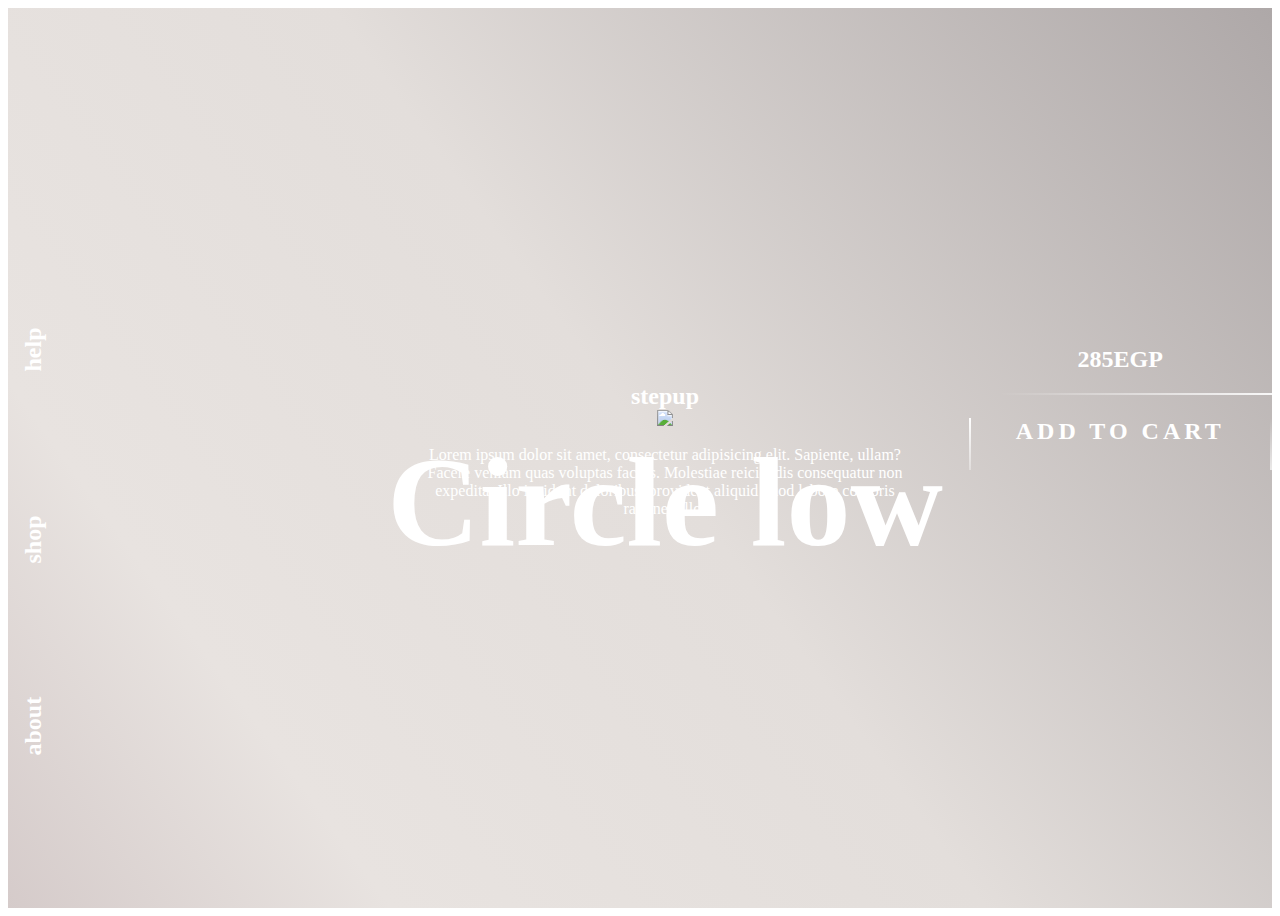
==== index.html @ 62ae047d "Add responsive to the layout" ====
<!DOCTYPE html>
<!--Start html -->
<html>
<!--Start head -->

<head lang="en">
    <meta charset="utf-8">
    <meta name="viewport" content="width=device-width, initial-scale=1.0">
    <link rel="stylesheet" href="css/all.min.css">
    <link rel="stylesheet" href="css/bootstrap.min.css">
    <link rel="stylesheet" href="css/style.css">
    <script src="https://kit.fontawesome.com/1fc274692e.js" crossorigin="anonymous"></script>
</head>
<!--End head -->

<!--Start body -->

<body>


    <section class="ctn">
        <nav>
            <ul>
                <li class="nav_icon"><a href="#"><i class="fas fa-search"></i></a></li>
                <li><a href="#">help</a></li>

                <li><a href="#">shop</a></li>

                <li><a href="#">about</a></li>

            </ul>
        </nav>
        <main>
            <h2>stepup</h2>




            <div class="product_wraper">
                <div class="imges">

                    <img class="shoes" src="./img/unnamed (2).png">
                    <h1 class="product_name">Circle low</h1>

                </div>

                <div class="text_wraper">
                    <h2 class="selling_price">285EGP</h2>
                    <div class="btn">
                        <a class='add_to_cart' href="#">
                            <span></span>
                            <span></span>
                            <span></span>
                            <span></span>
                            <span></span>
                            Add To Cart
                        </a>
                    </div>
                </div>


            </div>

            <div class="description_text_wraper">
                <p class="product_description">Lorem ipsum dolor sit amet, consectetur adipisicing elit. Sapiente,
                    ullam?
                    Facere
                    veniam quas voluptas
                    facilis. Molestiae reiciendis consequatur non expedita. Illo incidunt doloribus, provident
                    aliquid
                    quod
                    labore corporis ratione? Illo!

                </p>
            </div>



        </main>
    </section>






    <script src="js/all.min.js"></script>
    <script src="js/jquery-3.3.1.min.js"></script>
    <script src="js/popper.min.js"></script>
    <script src="js/bootstrap.min.js"></script>
    <script src="js/main.js"></script>
</body>
<!--End body -->

</html>
<!--Start html -->
---- css/style.css ----
*{
  
    box-sizing: border-box;
}


section.ctn{
    background: rgb(213,203,202);
    background: linear-gradient(54deg, rgba(213,203,202,1) 0%, rgba(232,227,224,1) 20%, rgba(227,222,219,1) 51%, rgba(174,168,168,1) 100%);
    text-align: center;
    color: white;
    display: flex;
 
   

}


section h1{
    font-size: 10rem;
}

section h2{
    font-weight: 600;  
    margin: 0;
   
}


main{

      width: calc(100% - 50px);
    
   display: flex;
   flex-direction: column;
   justify-content: center;

  
    
}
section nav{
 
    height: 100vh;
    width: 50px;


    

}
section nav ul {

list-style: none;
display: flex;
justify-content: space-evenly;
flex-direction: column;
width: 100%;
height: 100%;
margin: 0;
padding: 0;



}
li{
  
    transform: rotate(-90deg);
   
   

}
li.nav_icon{

    transform: rotate(0);

}


section nav ul li a {

    text-decoration: none;
    color: white;
    font-size: 1.5rem;
    font-weight: 900;


}



.selling_price{
 
    font-weight: 900;
   
  
}



/*start button */

.add_to_cart{
    
    position: relative;
    bottom: 0;
    left: 0;
    display: inline-block;
    padding: 25px 30px;
    font-weight: 900;
    margin: 20px 0;
    width: 100%;
    color: white;
    font-size: 24px;
    text-decoration: none;
    text-transform: uppercase;
    transition:  all 0.5s;
    letter-spacing: 4px;
    overflow: hidden
}
.btn{
    width: 100%;
}
.add_to_cart:hover{
    text-decoration: none;
    background-color: silver;
    color: white;
    box-shadow: 0 0 5px white,
                0 0 25px white,
                0 0 50px white,
                0 0 200px white;
}
.add_to_cart span{
    position: absolute;
    display: block;
}
.add_to_cart span:nth-child(1){
top:0;
left: -1000;
width: 100%;
height: 2px;
;
background:linear-gradient(90deg,transparent ,white);
animation: animate1 1s linear infinite;
}
@keyframes animate1{
    0%{
        left:-100%;

    }
    50%,100%{
        left:100%;
        
    }
    
}

.add_to_cart span:nth-child(2){
    top:-100;
    right:  0;
    width: 2px;
    height: 100%;
    ;
    background:linear-gradient(180deg,transparent ,white);
    animation: animate2 1s linear infinite;
    animation-delay: 0.25s;
    }
    @keyframes animate2{
        0%{
            top:-100%;
    
        }
        50%,100%{
            top:100%;
            
        }
        
    }

    .add_to_cart span:nth-child(3){
        bottom:0;
        right:  -100%;
        width: 100%;
        height: 2px;
        ;
        background:linear-gradient(270deg,transparent ,white);
        animation: animate3 1s linear infinite;
        animation-delay: 0.5s;
        }
        @keyframes animate3{
            0%{
                right:-100%;
        
            }
            50%,100%{
                right:100%;
                
            }
            
        }

        .add_to_cart span:nth-child(4){
            bottom:-100;
            left:  0;
            width: 2px;
            height: 100%;
            ;
            background:linear-gradient(360deg,transparent ,white);
            animation: animate4 1s linear infinite;
            animation-delay: 0.75s;
            }
            @keyframes animate4{
                0%{
                    bottom:-100%;
            
                }
                50%,100%{
                    bottom:100%;
                    
                }
                
            }


            /*end button */
/*

    // background: linear-gradient(54deg, rgba(170,166,165,1) 0%, rgba(210,202,200,1) 99%);
*/

.product_wraper{
    position: relative;
    top: 0;
    left: 0;
  
    display: flex;
    flex-direction: row;
    
    
    justify-content: center;
    align-items: center;    
  
}
.imges{
   
    height: 100%;

    
    
}

.imges img{
 position: relative;
 top: 0;
 left: 0;
 z-index: 500;
}



.text_wraper{
    position: absolute;
    top: 0;
    right:  0;
    display: flex;
    flex-direction: column;
    justify-content: center;
    align-items: center;  
    width: 20%;
    height: 100%;   
}

.product_name{
    position: absolute;
    top: 35%;
    left: 50%;
    transform: translate(-50%,-50%);
 
  
}

.product_description{
    max-width: 500px;
  
}


.description_text_wraper{
    width: 100%;
    padding: 0 10px;
    display: flex;
    justify-content: center;
}


@media (min-width: 1200px) and (max-width: 1500px) { 
    section h1{
        font-size: 8rem !important;
  
    }
    
.text_wraper {

    width: 25% ;
    height: 100%;   
}

 }

 @media (min-width: 999px) and (max-width: 1199px) { 
     img{
        width: 70%;
    }
    section h1{
        font-size: 5rem !important;
     
    }
    .text_wraper {
   
           width: 30% ;
           height: 100%;   
       }

 }

 @media (min-width: 577px) and (max-width: 998px) { 
    img{
        width: 100%;
    }
    section h1{
        font-size: 7rem !important;
 
    }

    
    .text_wraper {
        position: static;
   
        width: 70% ;
        height: 100%; 
        top: 0;
        right:  7%;  
}

.product_wraper{
    position: relative;
    top: 0;
    left: 0;

    display: flex;
    flex-direction: column;
    
    justify-content: center;
    align-items: center;    
  
}
.product_name{
    
    width: 100%;
    top: 25%;
  
}
}

 @media (max-width: 576px) { 
   
    section h1{
        font-size: 3em !important;
 
    }
    .text_wraper {
      position: static;
       width: 70%;
        height: 100%; 
      
}

.product_name{
    
    width: 100%;
    top: 18%;
  
}
.product_wraper{
    position: relative;
    top: 0;
    left: 0;
 
    display: flex;
    flex-direction: column;
    
    justify-content: center;
    align-items: center;    
  
}
img{
width: 50%;
}
.add_to_cart {

    font-size: 1rem;
    display: inline-block;
    padding: 10px 5px;
    font-weight: 900;
    margin: 10px 0;
    width: 100%;
    color: white;
  

    letter-spacing: 1px;

 


 }
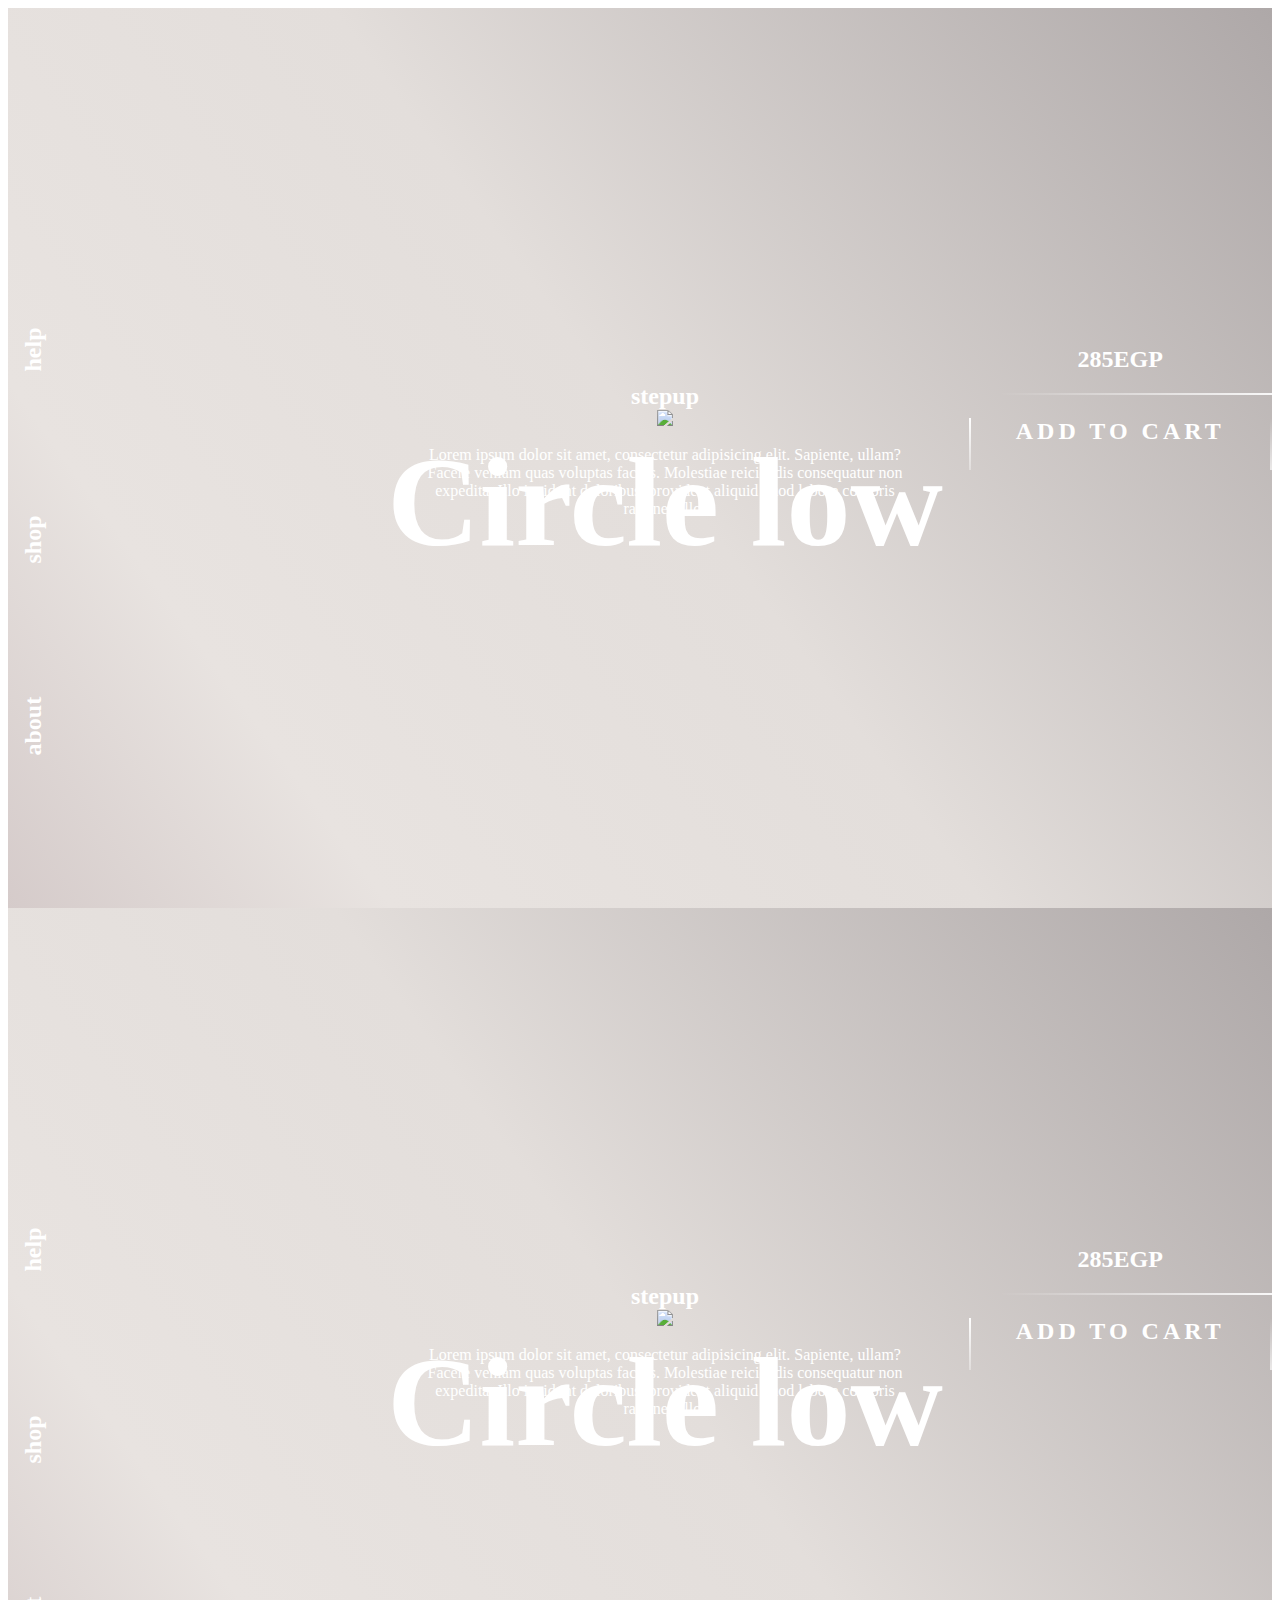
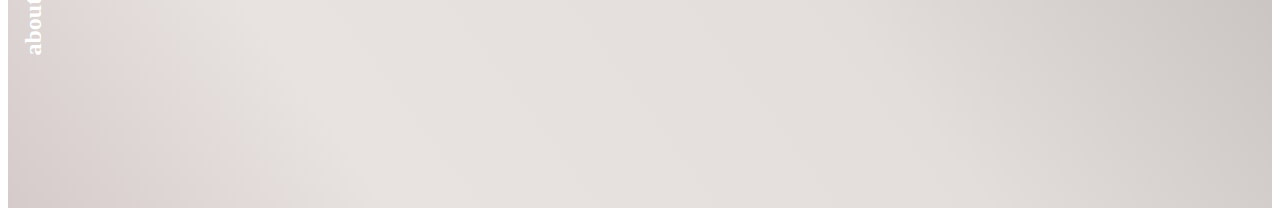
==== commit 16509b57: "online E-Commerce store v2 ( fullpage lib -fixing responsive bug)" ====
--- a/index.html
+++ b/index.html
@@ -8,6 +8,8 @@
     <meta name="viewport" content="width=device-width, initial-scale=1.0">
     <link rel="stylesheet" href="css/all.min.css">
     <link rel="stylesheet" href="css/bootstrap.min.css">
+    <link rel="stylesheet" href="https://cdnjs.cloudflare.com/ajax/libs/fullPage.js/3.0.8/fullpage.min.js">
+
     <link rel="stylesheet" href="css/style.css">
     <script src="https://kit.fontawesome.com/1fc274692e.js" crossorigin="anonymous"></script>
 </head>
@@ -17,67 +19,135 @@
 
 <body>
 
+    <div id="fullpage">
+        <section class="section">
+            <section class="ctn">
+                <nav>
+                    <ul>
+                        <li class="nav_icon"><a href="#"><i class="fas fa-search"></i></a></li>
+                        <li><a href="#">help</a></li>
 
-    <section class="ctn">
-        <nav>
-            <ul>
-                <li class="nav_icon"><a href="#"><i class="fas fa-search"></i></a></li>
-                <li><a href="#">help</a></li>
+                        <li><a href="#">shop</a></li>
 
-                <li><a href="#">shop</a></li>
+                        <li><a href="#">about</a></li>
 
-                <li><a href="#">about</a></li>
-
-            </ul>
-        </nav>
-        <main>
-            <h2>stepup</h2>
+                    </ul>
+                </nav>
+                <main>
+                    <h2>stepup</h2>
 
 
 
 
-            <div class="product_wraper">
-                <div class="imges">
+                    <div class="product_wraper">
+                        <div class="imges">
 
-                    <img class="shoes" src="./img/unnamed (2).png">
-                    <h1 class="product_name">Circle low</h1>
+                            <img class="shoes" src="./img/unnamed (2).png">
+                            <h1 class="product_name">Circle low</h1>
 
-                </div>
+                        </div>
 
-                <div class="text_wraper">
-                    <h2 class="selling_price">285EGP</h2>
-                    <div class="btn">
-                        <a class='add_to_cart' href="#">
-                            <span></span>
-                            <span></span>
-                            <span></span>
-                            <span></span>
-                            <span></span>
-                            Add To Cart
-                        </a>
-                    </div>
-                </div>
+                        <div class="text_wraper">
+                            <h2 class="selling_price">285EGP</h2>
+                            <div class="btn">
+                                <a class='add_to_cart' href="#">
+                                    <span></span>
+                                    <span></span>
+                                    <span></span>
+                                    <span></span>
+                                    <span></span>
+                                    Add To Cart
+                                </a>
+                            </div>
+                        </div>
 
 
-            </div>
+                    </div>
 
-            <div class="description_text_wraper">
-                <p class="product_description">Lorem ipsum dolor sit amet, consectetur adipisicing elit. Sapiente,
-                    ullam?
-                    Facere
-                    veniam quas voluptas
-                    facilis. Molestiae reiciendis consequatur non expedita. Illo incidunt doloribus, provident
-                    aliquid
-                    quod
-                    labore corporis ratione? Illo!
+                    <div class="description_text_wraper">
+                        <p class="product_description">Lorem ipsum dolor sit amet, consectetur adipisicing elit.
+                            Sapiente,
+                            ullam?
+                            Facere
+                            veniam quas voluptas
+                            facilis. Molestiae reiciendis consequatur non expedita. Illo incidunt doloribus, provident
+                            aliquid
+                            quod
+                            labore corporis ratione? Illo!
 
-                </p>
-            </div>
+                        </p>
+                    </div>
 
 
 
-        </main>
-    </section>
+                </main>
+            </section>
+        </section>
+        <section class="section">
+            <section class="ctn">
+                <nav>
+                    <ul>
+                        <li class="nav_icon"><a href="#"><i class="fas fa-search"></i></a></li>
+                        <li><a href="#">help</a></li>
+
+                        <li><a href="#">shop</a></li>
+
+                        <li><a href="#">about</a></li>
+
+                    </ul>
+                </nav>
+                <main>
+                    <h2>stepup</h2>
+
+
+
+
+                    <div class="product_wraper">
+                        <div class="imges">
+
+                            <img class="shoes" src="./img/unnamed (2).png">
+                            <h1 class="product_name">Circle low</h1>
+
+                        </div>
+
+                        <div class="text_wraper">
+                            <h2 class="selling_price">285EGP</h2>
+                            <div class="btn">
+                                <a class='add_to_cart' href="#">
+                                    <span></span>
+                                    <span></span>
+                                    <span></span>
+                                    <span></span>
+                                    <span></span>
+                                    Add To Cart
+                                </a>
+                            </div>
+                        </div>
+
+
+                    </div>
+
+                    <div class="description_text_wraper">
+                        <p class="product_description">Lorem ipsum dolor sit amet, consectetur adipisicing elit.
+                            Sapiente,
+                            ullam?
+                            Facere
+                            veniam quas voluptas
+                            facilis. Molestiae reiciendis consequatur non expedita. Illo incidunt doloribus, provident
+                            aliquid
+                            quod
+                            labore corporis ratione? Illo!
+
+                        </p>
+                    </div>
+
+
+
+                </main>
+            </section>
+        </section>
+
+    </div>
 
 
 
@@ -88,6 +158,7 @@
     <script src="js/jquery-3.3.1.min.js"></script>
     <script src="js/popper.min.js"></script>
     <script src="js/bootstrap.min.js"></script>
+    <script src="https://cdnjs.cloudflare.com/ajax/libs/fullPage.js/3.0.8/fullpage.min.js   "></script>
     <script src="js/main.js"></script>
 </body>
 <!--End body -->
--- a/css/style.css
+++ b/css/style.css
@@ -3,16 +3,20 @@
 
 *{
   
-    box-sizing: border-box;
-}
-
+    box-sizing: border-box;;
+  
+}
+body{
+ 
+}
 
 section.ctn{
     background: rgb(213,203,202);
     background: linear-gradient(54deg, rgba(213,203,202,1) 0%, rgba(232,227,224,1) 20%, rgba(227,222,219,1) 51%, rgba(174,168,168,1) 100%);
     text-align: center;
-    color: white;
-    display: flex;
+    color: rgb(68, 59, 59);
+    display: flex;
+    color: white;
  
    
 
@@ -312,6 +316,8 @@
      img{
         width: 70%;
     }
+
+   
     section h1{
         font-size: 5rem !important;
      
@@ -325,11 +331,35 @@
  }
 
  @media (min-width: 577px) and (max-width: 998px) { 
+
+    .add_to_cart {
+
+        font-size: 1.5rem;
+        display: inline-block;
+        padding: 20px 5px;
+        font-weight: 900;
+        margin: 10px 0;
+        width: 70%;
+        color: white;
+      
+    
+        letter-spacing: 3px;
+    
+     
+    
+    
+     }
+
+    .product_description{
+        max-width: 500px;
+        margin: 0;
+      
+    }
     img{
-        width: 100%;
+        width: 60%;
     }
     section h1{
-        font-size: 7rem !important;
+        font-size: 6.5rem !important;
  
     }
 
@@ -361,12 +391,15 @@
     top: 25%;
   
 }
+.btn{
+    padding: 0;
+}
 }
 
  @media (max-width: 576px) { 
    
     section h1{
-        font-size: 3em !important;
+        font-size: 3.5em !important;
  
     }
     .text_wraper {
@@ -404,7 +437,7 @@
     padding: 10px 5px;
     font-weight: 900;
     margin: 10px 0;
-    width: 100%;
+    width: 80%;
     color: white;
   
 
@@ -414,5 +447,29 @@
 
 
  }
-
- +}
+
+@media (max-width: 350px) { 
+    
+    section h1{
+        font-size: 3em !important;
+ 
+    }
+.add_to_cart {
+
+    font-size: 1rem;
+    display: inline-block;
+    padding: 10px 5px;
+    font-weight: 900;
+    margin: 10px 0;
+    width: 100%;
+    color: white;
+  
+
+    letter-spacing: 1px;
+
+ 
+
+
+ }
+}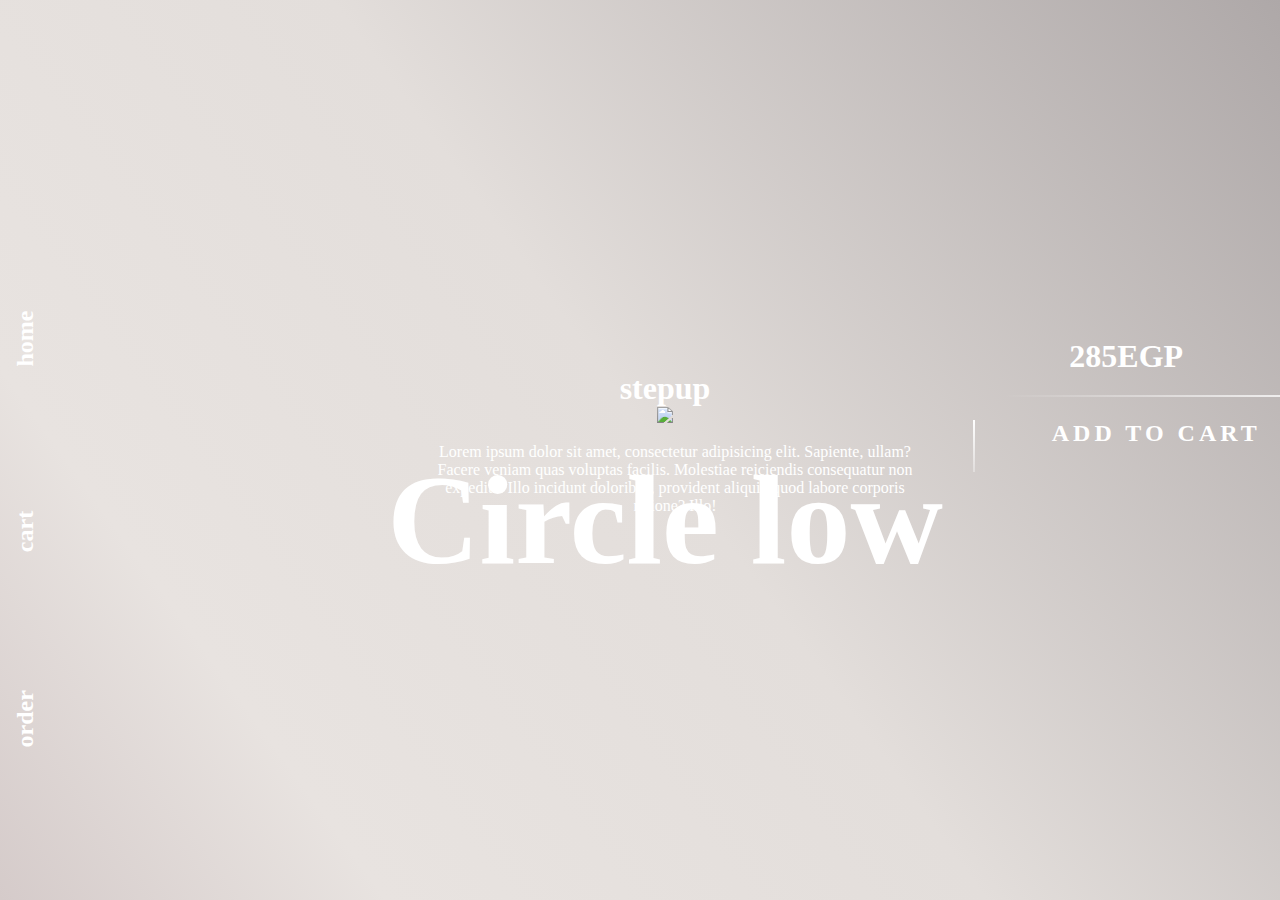
==== commit 172ab5bc: "first edit in code for merge" ====
--- a/index.html
+++ b/index.html
@@ -6,11 +6,12 @@
 <head lang="en">
     <meta charset="utf-8">
     <meta name="viewport" content="width=device-width, initial-scale=1.0">
-    <link rel="stylesheet" href="css/all.min.css">
     <link rel="stylesheet" href="css/bootstrap.min.css">
-    <link rel="stylesheet" href="https://cdnjs.cloudflare.com/ajax/libs/fullPage.js/3.0.8/fullpage.min.js">
+    <link href="https://fonts.googleapis.com/css?family=Poppins&display=swap" rel="stylesheet" />
+    <link rel="stylesheet" href="css/fullpage.min.css" />
+    <link rel="stylesheet" href="css/homepage.css" />
 
-    <link rel="stylesheet" href="css/style.css">
+
     <script src="https://kit.fontawesome.com/1fc274692e.js" crossorigin="anonymous"></script>
 </head>
 <!--End head -->
@@ -18,37 +19,46 @@
 <!--Start body -->
 
 <body>
+    <!--start fullpage-->
+    <div id="fullpage">
 
-    <div id="fullpage">
-        <section class="section">
-            <section class="ctn">
-                <nav>
+        <!--start HomeProductItem-->
+        <section class="HomeProductItem section">
+
+            <!--start HomeProductItem-ctn-->
+            <div class="HomeProductItem--ctn">
+
+                <!--start HomeProductItem--nav -->
+                <nav class="HomeProductItem--nav">
                     <ul>
                         <li class="nav_icon"><a href="#"><i class="fas fa-search"></i></a></li>
-                        <li><a href="#">help</a></li>
+                        <li><a href="#">home</a></li>
 
-                        <li><a href="#">shop</a></li>
+                        <li><a href="#">cart</a></li>
 
-                        <li><a href="#">about</a></li>
+                        <li><a href="#">order</a></li>
 
                     </ul>
                 </nav>
-                <main>
-                    <h2>stepup</h2>
+                <!--end HomeProductItem--nav -->
 
 
+
+                <!--start HomePage-main-Content -->
+                <section class="HomePage-main-Content">
+                    <h3>stepup</h3>
 
 
                     <div class="product_wraper">
                         <div class="imges">
 
                             <img class="shoes" src="./img/unnamed (2).png">
-                            <h1 class="product_name">Circle low</h1>
+                            <h2 class="product_name">Circle low</h2>
 
                         </div>
 
                         <div class="text_wraper">
-                            <h2 class="selling_price">285EGP</h2>
+                            <h3 class="selling_price">285EGP</h3>
                             <div class="btn">
                                 <a class='add_to_cart' href="#">
                                     <span></span>
@@ -80,86 +90,35 @@
 
 
 
-                </main>
-            </section>
+                </section>
+                <!--end HomePage-main-Content-->
+
+            </div>
+            <!--end HomeProductItem-ctn-->
+
         </section>
-        <section class="section">
-            <section class="ctn">
-                <nav>
-                    <ul>
-                        <li class="nav_icon"><a href="#"><i class="fas fa-search"></i></a></li>
-                        <li><a href="#">help</a></li>
-
-                        <li><a href="#">shop</a></li>
-
-                        <li><a href="#">about</a></li>
-
-                    </ul>
-                </nav>
-                <main>
-                    <h2>stepup</h2>
+        <!--end HomeProductItem-->
 
 
 
-
-                    <div class="product_wraper">
-                        <div class="imges">
-
-                            <img class="shoes" src="./img/unnamed (2).png">
-                            <h1 class="product_name">Circle low</h1>
-
-                        </div>
-
-                        <div class="text_wraper">
-                            <h2 class="selling_price">285EGP</h2>
-                            <div class="btn">
-                                <a class='add_to_cart' href="#">
-                                    <span></span>
-                                    <span></span>
-                                    <span></span>
-                                    <span></span>
-                                    <span></span>
-                                    Add To Cart
-                                </a>
-                            </div>
-                        </div>
-
-
-                    </div>
-
-                    <div class="description_text_wraper">
-                        <p class="product_description">Lorem ipsum dolor sit amet, consectetur adipisicing elit.
-                            Sapiente,
-                            ullam?
-                            Facere
-                            veniam quas voluptas
-                            facilis. Molestiae reiciendis consequatur non expedita. Illo incidunt doloribus, provident
-                            aliquid
-                            quod
-                            labore corporis ratione? Illo!
-
-                        </p>
-                    </div>
-
-
-
-                </main>
-            </section>
-        </section>
-
     </div>
+    <!--end fullpage-->
 
 
 
 
 
 
-    <script src="js/all.min.js"></script>
+
     <script src="js/jquery-3.3.1.min.js"></script>
     <script src="js/popper.min.js"></script>
     <script src="js/bootstrap.min.js"></script>
-    <script src="https://cdnjs.cloudflare.com/ajax/libs/fullPage.js/3.0.8/fullpage.min.js   "></script>
-    <script src="js/main.js"></script>
+    <script src="https://cdnjs.cloudflare.com/ajax/libs/gsap/2.1.3/TimelineMax.min.js"
+        integrity="sha256-fIkQKQryItPqpaWZbtwG25Jp2p5ujqo/NwJrfqAB+Qk=" crossorigin="anonymous"></script>
+    <script src="https://cdnjs.cloudflare.com/ajax/libs/gsap/2.1.3/TweenMax.min.js"
+        integrity="sha256-lPE3wjN2a7ABWHbGz7+MKBJaykyzqCbU96BJWjio86U=" crossorigin="anonymous"></script>
+    <script src="js//fullpage.min.js"></script>
+    <script src="js/homepage.js"></script>
 </body>
 <!--End body -->
 
--- a/css/homepage.css
+++ b/css/homepage.css
@@ -0,0 +1,388 @@
+
+div.HomeProductItem--ctn{
+    background: linear-gradient(54deg, rgba(213,203,202,1) 0%, rgba(232,227,224,1) 20%, rgba(227,222,219,1) 51%, rgba(174,168,168,1) 100%);
+    text-align: center;
+    display: flex;
+    color: white;
+}
+
+
+.HomeProductItem h2{
+    font-size: 10rem;
+}
+
+.HomeProductItem h3{
+    font-weight: 600;  
+    margin: 0;  
+    font-size: 2rem;
+}
+
+
+.HomePage-main-Content{
+    width: calc(100% - 50px); 
+    display: flex;
+    flex-direction: column;
+    justify-content: center;  
+}
+
+.HomeProductItem--nav{
+    height: 100vh;
+    width: 50px;
+}
+
+.HomeProductItem nav ul {
+    list-style: none;
+    display: flex;
+    justify-content: space-evenly;
+    flex-direction: column;
+    width: 100%;
+    height: 100%;
+    margin: 0;
+    padding: 0;
+}
+
+
+.HomeProductItem--nav li{
+    transform: rotate(-90deg);
+}
+
+.HomeProductItem--nav li.nav_icon{
+    transform: rotate(0);
+}
+
+
+.HomeProductItem nav ul li a {
+    text-decoration: none;
+    color: white;
+    font-size: 1.5rem;
+    font-weight: 900;
+}
+
+
+
+.HomeProductItem .selling_price{
+    font-weight: 900;
+}
+
+
+
+/*start button */
+
+.HomeProductItem .add_to_cart{
+    position: relative;
+    bottom: 0;
+    left: 0;
+    display: inline-block;
+    padding: 25px 30px;
+    font-weight: 900;
+    margin: 20px 0;
+    width: 100%;
+    color: white;
+    font-size: 24px;
+    text-decoration: none;
+    text-transform: uppercase;
+    transition:  all 0.HomeProductItem .5s;
+    letter-spacing: 4px;
+    overflow: hidden
+}
+
+.HomeProductItem .btn{
+    width: 100%;
+}
+
+.HomeProductItem .add_to_cart:hover{
+    text-decoration: none;
+    background-color: silver;
+    color: white;
+    box-shadow: 0 0 5px white,
+                0 0 25px white,
+                0 0 50px white,
+                0 0 200px white;
+}
+
+.HomeProductItem .add_to_cart span{
+    position: absolute;
+    display: block;
+}
+
+.HomeProductItem .add_to_cart span:nth-child(1){
+top:0;
+left: -1000;
+width: 100%;
+height: 2px;
+background:linear-gradient(90deg,transparent ,white);
+animation: animate1 1s linear infinite;
+}
+
+@keyframes animate1{
+    0%{
+        left:-100%;
+
+    }
+    50%,100%{
+        left:100%;
+        
+    }
+    
+}
+
+.HomeProductItem .add_to_cart span:nth-child(2){
+    top:-100;
+    right:  0;
+    width: 2px;
+    height: 100%;
+    background:linear-gradient(180deg,transparent ,white);
+    animation: animate2 1s linear infinite;
+    animation-delay: 0.25s;
+    }
+
+    @keyframes animate2{
+        0%{
+            top:-100%;
+    
+        }
+        50%,100%{
+            top:100%;
+            
+        }
+        
+    }
+
+.HomeProductItem .add_to_cart span:nth-child(3){
+    bottom:0;
+    right:  -100%;
+    width: 100%;
+    height: 2px;
+    background:linear-gradient(270deg,transparent ,white);
+    animation: animate3 1s linear infinite;
+    animation-delay: 0.5s;
+}
+
+    @keyframes animate3{
+        0%{
+            right:-100%;
+    
+        }
+        50%,100%{
+            right:100%;
+            
+        }
+        
+    }
+
+.HomeProductItem .add_to_cart span:nth-child(4){
+    bottom:-100;
+    left:  0;
+    width: 2px;
+    height: 100%;
+    ;
+    background:linear-gradient(360deg,transparent ,white);
+    animation: animate4 1s linear infinite;
+    animation-delay: 0.75s;
+    }
+    @keyframes animate4{
+        0%{
+            bottom:-100%;
+    
+        }
+        50%,100%{
+            bottom:100%;
+            
+        }
+        
+    }
+
+
+        /*end button */
+
+
+.HomeProductItem .product_wraper{
+    position: relative;
+    top: 0;
+    left: 0;
+    display: flex;
+    flex-direction: row;
+    justify-content: center;
+    align-items: center;    
+}
+.HomeProductItem .imges{
+    height: 100%;
+}
+
+.HomeProductItem .imges img{
+    position: relative;
+    top: 0;
+    left: 0;
+    z-index: 500;
+}
+
+
+
+.HomeProductItem .text_wraper{
+    position: absolute;
+    top: 0;
+    right:  0;
+    display: flex;
+    flex-direction: column;
+    justify-content: center;
+    align-items: center;  
+    width: 20%;
+    height: 100%;   
+}
+
+.HomeProductItem .product_name{
+    position: absolute;
+    top: 35%;
+    left: 50%;
+    transform: translate(-50%,-50%); 
+}
+
+.HomeProductItem .product_description{
+    max-width: 500px; 
+}
+
+
+.HomeProductItem .description_text_wraper{
+    width: 100%;
+    padding: 0 10px;
+    display: flex;
+    justify-content: center;
+}
+
+
+@media (min-width: 1200px) and (max-width: 1500px) { 
+    .HomeProductItem  h2{
+        font-size: 8rem !important;
+    }
+    
+.HomeProductItem .text_wraper {
+
+    width: 25% ;
+    height: 100%;   
+}
+
+}
+
+@media (min-width: 999px) and (max-width: 1199px) { 
+    img{
+        width: 70%;
+    }
+
+     .HomeProductItem h2{
+        font-size: 5rem !important;
+    }
+    .HomeProductItem .text_wraper {
+        width: 30% ;
+        height: 100%;    
+    }
+
+}
+
+@media (min-width: 577px) and (max-width: 998px) { 
+
+    .HomeProductItem .add_to_cart {
+
+        font-size: 1.HomeProductItem .5rem;
+        display: inline-block;
+        padding: 20px 5px;
+        font-weight: 900;
+        margin: 10px 0;
+        width: 70%;
+        color: white;    
+        letter-spacing: 3px;
+}
+
+    .HomeProductItem .product_description{
+        max-width: 500px;
+        margin: 0;
+    }
+    img{
+        width: 60%;
+    }
+    .HomeProductItem  h2{
+        font-size: 6.5rem !important;
+    }
+
+    
+    .HomeProductItem .text_wraper {
+        position: static;
+        width: 70% ;
+        height: 100%; 
+        top: 0;
+        right:  7%;  
+}
+
+.HomeProductItem .product_wraper{
+    position: relative;
+    top: 0;
+    left: 0;
+    display: flex;
+    flex-direction: column;
+    justify-content: center;
+    align-items: center;    
+}
+.HomeProductItem .product_name{   
+    width: 100%;
+    top: 25%;
+}
+.HomeProductItem .btn{
+    padding: 0;
+}
+}
+
+@media (max-width: 576px) { 
+    .HomeProductItem  h2{
+        font-size: 3.5em !important;
+    }
+    .HomeProductItem .text_wraper {
+    position: static;
+    width: 70%;
+    height: 100%; 
+}
+
+.HomeProductItem .product_name{
+    width: 100%;
+    top: 18%;
+}
+.HomeProductItem .product_wraper{
+    position: relative;
+    top: 0;
+    left: 0;
+    display: flex;
+    flex-direction: column;
+    justify-content: center;
+    align-items: center;    
+}
+img{
+width: 50%;
+}
+.HomeProductItem .add_to_cart {
+    font-size: 1rem;
+    display: inline-block;
+    padding: 10px 5px;
+    font-weight: 900;
+    margin: 10px 0;
+    width: 80%;
+    color: white;
+    letter-spacing: 1px;
+}
+}
+
+@media (max-width: 350px) { 
+    
+    .HomeProductItem .HomeProductItem h2{
+        font-size: 3em !important;
+
+    }
+.HomeProductItem .add_to_cart {
+    font-size: 1rem;
+    display: inline-block;
+    padding: 10px 5px;
+    font-weight: 900;
+    margin: 10px 0;
+    width: 100%;
+    color: white;
+    letter-spacing: 1px;
+}
+}
+
